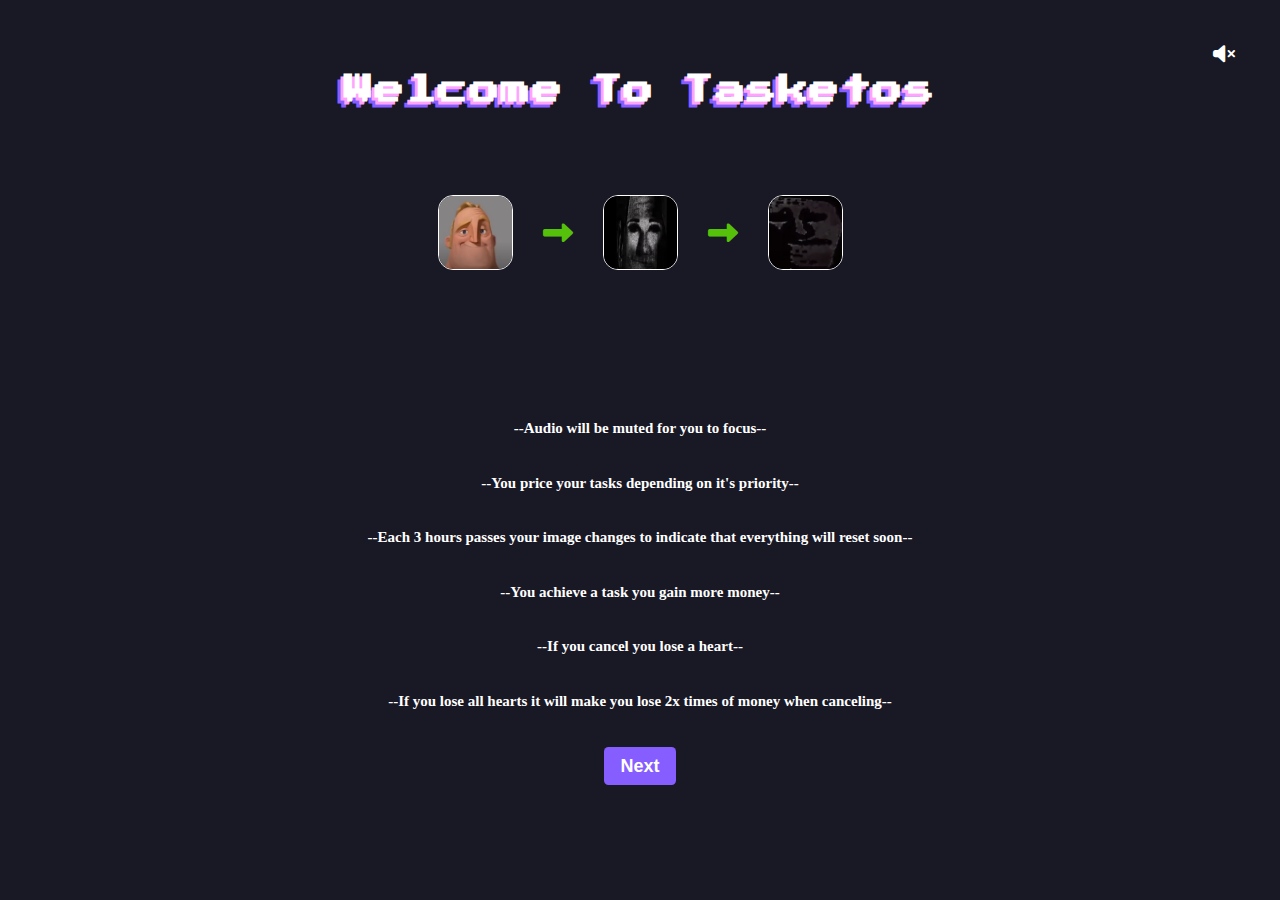
==== login.html @ a5130e88 "initial" ====
<!DOCTYPE html>
<html lang="en">
<head>
    <meta charset="UTF-8">
    <meta name="viewport" content="width=device-width, initial-scale=1.0">
    <title>Tasketos</title>
    <link rel="stylesheet" href="style.css">
    <link rel="stylesheet" href="login.css">
    <link rel="preconnect" href="https://fonts.googleapis.com">
<link rel="preconnect" href="https://fonts.gstatic.com" crossorigin>
<link href="https://fonts.googleapis.com/css2?family=Press+Start+2P&display=swap" rel="stylesheet">
<link rel="stylesheet" href="https://cdnjs.cloudflare.com/ajax/libs/font-awesome/6.4.2/css/all.min.css">
</head>
<body>
    <nav class="nav-el">
        <div class="wrapper">
            <h3 class="logo"><a href="index.html">Tasketos</a></h3>
            <div class="user">
                <img class="user-img" src="imgs/ZZ.jpg" alt="">
                <h6 class="username">Anonymous</h6>
                <div class="level">--Noob--</div>
            </div>
        </div>
    </nav>

    <div class="trip">
        <i id="audio" class="fa-solid fa-volume-xmark" style="position: absolute; color: white; font-size: 1.3rem; right: 3rem; top: 3rem; cursor: pointer;"></i>
        <div class="h4-wrapper"><h4 class="trip-logo"><a href="#">Welcome To Tasketos</a></div></h4>
        <div class="img-box">
            <img src="imgs/inc1.JPG" alt="">
            <i class="fa-solid fa-right-long"></i>
            <img src="imgs/inc5.JPG" alt="">
            <i class="fa-solid fa-right-long"></i>
            <img src="imgs/inc8.JPG" alt="">    
        </div>
        <div class="notes">--Audio will be muted for you to focus--</div>
        <div class="notes">--You price your tasks depending on it's priority--</div>
        <div class="notes">--Each 3 hours passes your image changes to indicate that everything will reset soon--</div>
        <div class="notes">--You achieve a task you gain more money--</div>
        <div class="notes">--If you cancel you lose a heart--</div>
        <div class="notes">--If you lose all hearts it will make you lose 2x times of money when canceling--</div>
        
        <button class="next">Next</button>
    </div>

    <section class="login-sec">
        <form class="wrapper">

        <h5 class="name-label">Type your name</h5>
        <input class="inp-name" type="text">
        <button>Click</button>

        </form>
    </section>
    
    <script src="login.js"></script>
</body>
</html>
---- style.css ----
*{
    box-sizing: border-box;
    padding: 0;
    margin: 0;
}
/*font-family: 'Press Start 2P', cursive;*/

.wrapper{
    width: 85vw;
    margin: 0 7.5vw;
}

body{
    padding-top: 6.5rem;
    height: 100vh;
    user-select: none;
    overflow: hidden;
}

a{
    text-decoration: none;
    color: white;
    cursor: pointer;
    
    }

    button{
        cursor: pointer;
    }

    h1{
        font-size:3.5rem ; 
    }

    h2{
        font-size:3rem ; 
    }

    h3{
        font-size:2.5rem ; 
    }

    h4{
        font-size:2rem ; 
    }

    h5{
        font-size:1.5rem ; 
    }

    h6{
        font-size:1rem ; 
    }

    

    :root{
        --dark:#191825;
        --main:#865DFF;
        --sec:#E384FF;
        --light:#FFA3FD;
        --gem:#55c10a;
        --red:rgb(208, 31, 0);
    }

    .logo{
        letter-spacing: 0.1rem;
        position: relative;
    }

    .logo::before{
        content: "Tasketos";
        position: absolute;
        color: var(--light);
        left: -0.2rem;
        bottom: -0.2rem;
        z-index: -1;
    }

    .logo::after{
        content: "Tasketos";
        position: absolute;
        color: var(--main);
        left: -0.4rem;
        bottom: -0.4rem;
        z-index: -2;
    }


    .nav-el{
        font-family: 'Press Start 2P', cursive;
        position: fixed;
        top: 0;
        width: 100%;
        height: 6.5rem;
        display: flex;
        align-items: center;
        justify-content: center;
        background-color: var(--dark);
        color: white;
        z-index: 10;
    }

    .nav-el .wrapper{
        display: flex;
        align-items: center;
        justify-content: space-between;
    }

    .user {
        display: flex;
        align-items: center;
        justify-content: center;
        gap: 1.3rem;
    }

    .username{
        font-size: 1rem;
        cursor: pointer;
    }

    .user .user-img{
        width: 2.5rem;
        height: 2.5rem;
        object-fit: cover;
        border-radius: 0.3rem;
        -webkit-border-radius: 0.3rem;
        -moz-border-radius: 0.3rem;
        -ms-border-radius: 0.3rem;
        -o-border-radius: 0.3rem;
}

.level {
    font-size: 0.8rem;
}
/******************preloader*******************************/

.preloader{
    font-family: 'Press Start 2P', cursive;
    width: 100%;
    height: 100%;
    background-color: var(--dark);
    position: absolute;
    left: 0;
    top: 0;
    z-index: 100;
    display: flex;
    justify-content: center;
    align-items: center;
    flex-direction: column;
    gap: 2rem;
    color: white;
    transition: 0.6s ease;
    -webkit-transition: 0.6s ease;
    -moz-transition: 0.6s ease;
    -ms-transition: 0.6s ease;
    -o-transition: 0.6s ease;
}

.loading{
    
    width: 20rem;
    height: 1rem;
    position: relative;
    overflow: hidden;
}

.loading-bar{
    position: absolute;
    width: 100%;
    height: 100%;
    left: 0;
    top: 0;
    background-color: white;
    background: repeating-linear-gradient(to right, var(--dark), var(--dark) 10px, #fff 10px, #fff 20px);
    -o-background: repeating-linear-gradient(to right, var(--dark), var(--dark) 10px, #fff 10px, #fff 20px);
    
}

.motivate{
    color: var(--sec);
    font-size: 0.8rem;
}

@keyframes preload {
    0% {
        width: 0;
      }
      10% {
        width: 20%;
      }
      20% {
        width: 20%;
      }

      30% {
        width: 20%;
      }
      40% {
        width: 50%;
      }
      50% {
        width: 50%;
      }
      60% {
        width: 50%;
      }

      70% {
        width: 70%;
      }

      80% {
        width: 70%;
      }

      90% {
        width: 70%;
      }

      
      100% {
        width: 100%;
      }
}

/********************main*********************************/

.main{
    background-color: var(--main);
    width: 100%;
    height: 100%;
    display: flex;
    align-items: center;
    justify-content: center;
    position: relative;
}

.bg-text,.bg-left,.bg-right{
    position: absolute;
}

.bg-left,.bg-left::after,.bg-right,.bg-right::after{
    z-index: 2;
}

.bg-left{
    left: 0;
    top: 50%;
    transform: translateY(-50%);
    -webkit-transform: translateY(-50%);
    -moz-transform: translateY(-50%);
    -ms-transform: translateY(-50%);
    -o-transform: translateY(-50%);
    width: 15rem;
    height: 8rem;
    background-color: var(--gem);
    box-shadow: inset 0 -1rem 2rem #153300ca ,inset 0 0.2rem 1rem #153300ca , 0 1rem 2rem #00000091 ;
}
.bg-left::after{
    content: "";
    position: absolute;
    border-radius: 0.3rem;
    left: 95%;
    top: 50%;
    transform: translateY(-50%);
    -webkit-transform: translateY(-50%);
    -moz-transform: translateY(-50%);
    -ms-transform: translateY(-50%);
    -o-transform: translateY(-50%);
    width: 4rem;
    height: 10rem;
    background-color: var(--gem);
    box-shadow: inset 0 -0.3rem 1rem #153300ca ,inset 0 0.3rem 1rem #153300ca;
    -webkit-border-radius: 0.3rem;
    -moz-border-radius: 0.3rem;
    -ms-border-radius: 0.3rem;
    -o-border-radius: 0.3rem;
}

.bg-right{
    right: 0;
    top: 50%;
    transform: translateY(-50%);
    -webkit-transform: translateY(-50%);
    -moz-transform: translateY(-50%);
    -ms-transform: translateY(-50%);
    -o-transform: translateY(-50%);
    width: 15rem;
    height: 8rem;
    background-color: var(--gem);
    box-shadow: inset 0 -1rem 2rem #153300ca ,inset 0 0.2rem 1rem #153300ca , 0 1rem 2rem #00000091 ;
}
.bg-right::after{
    content: "";
    position: absolute;
    border-radius: 0.3rem;
    right: 95%;
    top: 50%;
    transform: translateY(-50%);
    -webkit-transform: translateY(-50%);
    -moz-transform: translateY(-50%);
    -ms-transform: translateY(-50%);
    -o-transform: translateY(-50%);
    width: 4rem;
    height: 10rem;
    background-color: var(--gem);
    box-shadow: inset 0 -0.3rem 1rem #153300ca ,inset 0 0.3rem 1rem #153300ca;
    -webkit-border-radius: 0.3rem;
    -moz-border-radius: 0.3rem;
    -ms-border-radius: 0.3rem;
    -o-border-radius: 0.3rem;
}


.bg-text{
    color: var(--gem);
    font-family: 'Press Start 2P', cursive;
    top: 50%;
    transform: translateY(-50%);
    -webkit-transform: translateY(-50%);
    -moz-transform: translateY(-50%);
    -ms-transform: translateY(-50%);
    -o-transform: translateY(-50%);
    animation:bg-txt 2s 1s linear infinite ;
    -webkit-animation:bg-txt 4s 1s linear infinite alternate ;
    z-index: 1;
}

.bg-text::before{
    content: "Tasketos";
    color: #153300;
    font-family: 'Press Start 2P', cursive;
    position: absolute;
    left: -0.2rem;
    bottom: -0.2rem;
    z-index: -1;
}

@keyframes bg-txt {
    0%{
        left: 0;
    }

    100%{
        left: 100%;
    }
}

.main .wrapper{
    display: flex;
    align-items: center;
    justify-content: center;
    position: relative;
}

.main .notification{
    opacity: 0;
    padding: 0 1rem;
    pointer-events: none;
    transition: 0.4s ease;
    position: absolute;
    width: 40rem;
    height: 40rem;
    z-index: 9;
    background-color: white;
    border-radius: 2rem;
    -webkit-border-radius: 2rem;
    -moz-border-radius: 2rem;
    -ms-border-radius: 2rem;
    -o-border-radius: 2rem;
    box-shadow:1rem 1rem 50rem rgba(0, 0, 0, 0.5) , -1rem -1rem 50rem rgba(0, 0, 0, 0.5) ;
    display: flex;
    flex-direction: column;
    align-items: center;
    justify-content: center;
    gap: 3rem;
    -webkit-transition: 0.4s ease;
    -moz-transition: 0.4s ease;
    -ms-transition: 0.4s ease;
    -o-transition: 0.4s ease;
}

.main .notification h3{
    font-family: 'Press Start 2P', cursive;
    line-height: -3rem;
    word-spacing: -0.3rem;
 }

 .main .notification h3 span{
    font-size: 1.2rem;
 }

 .main .notification  h4{
    font-family: 'Press Start 2P', cursive;
    font-size: 0.7rem;
    
 }


.main .notification i{
   font-size: 10rem;
}

#done{
    color: var(--gem);
}

#cancel{
    color: var(--red);
}


#ok-btn{
    background-color: var(--main);
    border-radius: 0.4rem;
    -webkit-border-radius: 0.4rem;
    -moz-border-radius: 0.4rem;
    -ms-border-radius: 0.4rem;
    -o-border-radius: 0.4rem;
    padding: 1rem 2rem;
    border: 1px solid transparent;
    color: white;
    font-weight: bold;
    font-size: 1.1rem;
    transition: 0.6s ease ;
    -webkit-transition: 0.6s ease ;
    -moz-transition: 0.6s ease ;
    -ms-transition: 0.6s ease ;
    -o-transition: 0.6s ease ;
    box-shadow: 5px 5px 12px rgba(0, 0, 0, 0.3) ,  -5px 5px 12px rgba(0, 0, 0, 0.3);
}

#ok-btn:hover{
    background-color: var(--sec);
    
}


.main  .task-box{
    padding: 1rem 2rem;
    width: 52rem;
    height: 42rem;
    background-color: white;
    border-radius: 2rem;
    -webkit-border-radius: 2rem;
    -moz-border-radius: 2rem;
    -ms-border-radius: 2rem;
    -o-border-radius: 2rem;
    border: 2px solid var(--dark);
    box-shadow: 1rem 1rem 2rem #1918259e , -1rem 0rem 2rem #1918259e;
    overflow-y:auto ;
    z-index: 3;
}

.add-task-box{
    width: 100%;
    display: flex;
    justify-content: center;
    align-items: center;
    
    padding: 1rem 0rem;
    height: 3rem;
}

.add-task-box .task-input , .add-task-box .task-price{
    flex: 2;
    outline: none;
    padding: 0.5rem;
    margin: 0 0.5rem;
    border-radius: 0.5rem;
    -webkit-border-radius: 0.5rem;
    -moz-border-radius: 0.5rem;
    -ms-border-radius: 0.5rem;
    -o-border-radius: 0.5rem;
}

.add-task-box input:focus{
    border: 2px solid var(--gem);
}


.add-task-box .add-btn{
    font-family: sans-serif;
    flex: 1;
    padding: 0.3rem 0;
    border-radius: 0.5rem;
    -webkit-border-radius: 0.5rem;
    -moz-border-radius: 0.5rem;
    -ms-border-radius: 0.5rem;
    -o-border-radius: 0.5rem;
    background-color: white;
    color: black;
    font-weight: bolder;
    font-size: 1.2rem;
    transition: 0.6s ease;
    -webkit-transition: 0.6s ease;
    -moz-transition: 0.6s ease;
    -ms-transition: 0.6s ease;
    -o-transition: 0.6s ease;
}

.add-task-box .add-btn:hover{
    background-color: var(--gem);

}

.add-task-box .add-btn > i{
    transition: 0.6s ease;
    -webkit-transition: 0.6s ease;
    -moz-transition: 0.6s ease;
    -ms-transition: 0.6s ease;
    -o-transition: 0.6s ease;
}


.add-task-box .add-btn:hover > i{
    transform: rotate(180deg);
    -webkit-transform: rotate(180deg);
    -moz-transform: rotate(180deg);
    -ms-transform: rotate(180deg);
    -o-transform: rotate(180deg);
}

.tasks-info{
    display: flex;
    gap: 4rem;
    justify-content: center;
    align-items: center;
    margin-top: 1rem;
    padding: 0 1rem;
}

.num-of-tasks{
    font-size: 1.2rem;
    font-weight: bold;
    flex: 2;
}



.num-of-chances{
    font-weight: bold;
    font-size: 1.3rem;
    flex: 2;
   
}

#lives-span i{
    margin-left: 0.5rem;
}


.num-of-chances  i{
    font-weight: bold;
    font-size: 1rem;
    
}




.heart{
    color: var(--red);
}

.tasks-info .money{
    position: relative;
    color: #2e6e00;
    font-weight: bold;
    font-size: 1.2rem;
    flex: 1;
}





.tasks-info .money::before{
    content: "";
    width: 2rem;
    height: 0.6rem;
    position: absolute;
    background-color: rgb(255, 0, 0);
    transform: rotate(-45deg);
    -webkit-transform: rotate(-45deg);
    -moz-transform: rotate(-45deg);
    -ms-transform: rotate(-45deg);
    -o-transform: rotate(-45deg);
    opacity: 0;
    box-shadow: 1px 1px 6px rgba(248, 248, 248, 0.537) , -1px -1px 6px rgba(248, 248, 248, 0.537);
}

.tasks-info .money:hover:before{
    content: "";
    width: 2rem;
    height: 0.6rem;
    position: absolute;
    background-color: rgba(248, 248, 248, 0.537);
    transform: rotate(-45deg);
    -webkit-transform: rotate(-45deg);
    -moz-transform: rotate(-45deg);
    -ms-transform: rotate(-45deg);
    -o-transform: rotate(-45deg);
   
}

@keyframes glass {
   
}
.tasks-info .gem{
    background-color: #153300;
    color: var(--gem);
    font-size: 1.3rem;
    padding: 0.5rem;
    border-radius: 50%;
    -webkit-border-radius: 50%;
    -moz-border-radius: 50%;
    -ms-border-radius: 50%;
    -o-border-radius: 50%;
    transition: 0.4s ease;
    -webkit-transition: 0.4s ease;
    -moz-transition: 0.4s ease;
    -ms-transition: 0.4s ease;
    -o-transition: 0.4s ease;
    
    
}



.tasks-info .gem:hover{
    box-shadow: 0.2rem 0.2rem 1rem rgba(0, 35, 15, 0.525),-0.2rem 0rem 1rem rgba(0, 35, 15, 0.525);
    color: #6aff00;
}


.task-box .tasks{
    display: flex;
    flex-direction: column;
    gap: 2rem;
    justify-content: center;
    margin-top: 2rem;
    
    
}

.task-box .tasks .task{
    display: flex;
    align-items: center;
    justify-content: space-between;
    border-bottom: 1px solid rgba(0, 0, 0, 0.279);
    padding: 1rem 0;

}

.task .remove-task,.task-achieved{
    font-family: sans-serif;
    font-weight: bold;
    border: 1px solid transparent;
    border-radius: 0.6rem;
    -webkit-border-radius: 0.6rem;
    -moz-border-radius: 0.6rem;
    -ms-border-radius: 0.6rem;
    -o-border-radius: 0.6rem;
    padding: 0.6rem;
    font-size: 1rem;
    margin-left: 1rem;
    transition: 0.6s ease ;
    -webkit-transition: 0.6s ease ;
    -moz-transition: 0.6s ease ;
    -ms-transition: 0.6s ease ;
    -o-transition: 0.6s ease ;
}

.task .remove-task:hover,.task-achieved:hover{
    box-shadow: 0.5rem 0.5rem 1rem #19182543, -0.5rem 0rem 1rem #19182543;
}

.tasks .task .remove-task{
    background-color: var(--red);
    color: white;
    
}

.tasks .task .task-achieved{
    background-color: var(--gem);
    color: white;
}

.price{
    color: var(--red);
    font-weight: 600;
    font-size: 1rem;
    margin-left: 1rem;
}

.task-name{
    font-weight: 700;
    font-size: 1.6rem;
    margin-right: 1rem;
}


/*********************Responsive*************************/


@media (max-width:640px) {
    html{
        font-size: 10px;
    }

    .tasks-info{
        gap: 0rem;
    }

    .bg-left{
        left: 50%;
        top: -8rem;
        transform: translate(-50%,0) rotateZ(90deg);
        -webkit-transform: translate(-50%,0) rotateZ(90deg);
        -moz-transform: translate(-50%,0) rotateZ(90deg);
        -ms-transform: translate(-50%,0) rotateZ(90deg);
        -o-transform: translate(-50%,0) rotateZ(90deg);
        width: 15rem;
        height: 8rem;
        box-shadow:inset 0 -1rem 2rem #153300ca ,inset 0 1rem 2rem #153300ca , 0 1rem 2rem #00000060 , 0 -1rem 2rem #00000060 ;
}
    .bg-left::after{
       box-shadow: inset 0 -0.5rem 1.2rem #153300ca ,inset 0 0.5rem 1.2rem #153300ca ;
    }

    .bg-right{
        left: 50%;
        top: 100%;
        transform: translate(-50%,0) rotateZ(90deg);
        -webkit-transform: translate(-50%,0) rotateZ(90deg);
        -moz-transform: translate(-50%,0) rotateZ(90deg);
        -ms-transform: translate(-50%,0) rotateZ(90deg);
        -o-transform: translate(-50%,0) rotateZ(90deg);
        width: 15rem;
        height: 8rem;
        background-color: var(--gem);
        box-shadow:inset 0 -1rem 2rem #153300ca ,inset 0 1rem 2rem #153300ca , 0 1rem 2rem #00000060 , 0 -1rem 2rem #00000060  ;
}
    .bg-right::after{
        
        right: 95%;
        top: 50%;
        transform: translateY(-50%);
        -webkit-transform: translateY(-50%);
        -moz-transform: translateY(-50%);
        -ms-transform: translateY(-50%);
        -o-transform: translateY(-50%);
        width: 4rem;
        height: 10rem;
        background-color: var(--gem);
        box-shadow: inset 0 -0.5rem 1.2rem #153300ca ,inset 0 0.5rem 1.2rem #153300ca ;

    }

    .bg-text{
        color: var(--gem);
        font-family: 'Press Start 2P', cursive;
        left: 50%;
        transform: translate(-50%,0) rotateZ(90deg);
        -webkit-transform: translate(-50%,0) rotateZ(90deg);
        -moz-transform: translate(-50%,0) rotateZ(90deg);
        -ms-transform: translate(-50%,0) rotateZ(90deg);
        -o-transform: translate(-50%,0) rotateZ(90deg);
        animation:bg-txt 2s 1s linear infinite ;
        -webkit-animation:bg-txt 4s 1s linear infinite alternate ;
        z-index: 1;
    }
    
    
    
    @keyframes bg-txt {
        0%{
            top: -10%;
        }
    
        100%{
            top: 110%;
        }
    }
}

@media (min-width:640px) {
    @media (max-width:900px) {
        html{
            font-size: 11px;
        }

        .tasks-info{
            gap: 2rem;
        }

        .bg-left{
            left: 50%;
            top: -8rem;
            transform: translate(-50%,0) rotateZ(90deg);
            -webkit-transform: translate(-50%,0) rotateZ(90deg);
            -moz-transform: translate(-50%,0) rotateZ(90deg);
            -ms-transform: translate(-50%,0) rotateZ(90deg);
            -o-transform: translate(-50%,0) rotateZ(90deg);
            width: 15rem;
            height: 8rem;
            box-shadow:inset 0 -1rem 2rem #153300ca ,inset 0 1rem 2rem #153300ca , 0 1rem 2rem #00000060 , 0 -1rem 2rem #00000060 ;
    }
        .bg-left::after{
           box-shadow: inset 0 -0.5rem 1.2rem #153300ca ,inset 0 0.5rem 1.2rem #153300ca ;
        }
    
        .bg-right{
            left: 50%;
            top: 100%;
            transform: translate(-50%,0) rotateZ(90deg);
            -webkit-transform: translate(-50%,0) rotateZ(90deg);
            -moz-transform: translate(-50%,0) rotateZ(90deg);
            -ms-transform: translate(-50%,0) rotateZ(90deg);
            -o-transform: translate(-50%,0) rotateZ(90deg);
            width: 15rem;
            height: 8rem;
            background-color: var(--gem);
            box-shadow:inset 0 -1rem 2rem #153300ca ,inset 0 1rem 2rem #153300ca , 0 1rem 2rem #00000060 , 0 -1rem 2rem #00000060  ;
    }
        .bg-right::after{
            
            right: 95%;
            top: 50%;
            transform: translateY(-50%);
            -webkit-transform: translateY(-50%);
            -moz-transform: translateY(-50%);
            -ms-transform: translateY(-50%);
            -o-transform: translateY(-50%);
            width: 4rem;
            height: 10rem;
            background-color: var(--gem);
            box-shadow: inset 0 -0.5rem 1.2rem #153300ca ,inset 0 0.5rem 1.2rem #153300ca ;
    
        }
    
        .bg-text{
            color: var(--gem);
            font-family: 'Press Start 2P', cursive;
            left: 50%;
            transform: translate(-50%,0) rotateZ(90deg);
            -webkit-transform: translate(-50%,0) rotateZ(90deg);
            -moz-transform: translate(-50%,0) rotateZ(90deg);
            -ms-transform: translate(-50%,0) rotateZ(90deg);
            -o-transform: translate(-50%,0) rotateZ(90deg);
            animation:bg-txt 2s 1s linear infinite ;
            -webkit-animation:bg-txt 4s 1s linear infinite alternate ;
            z-index: 1;
        }
        
        
        
        @keyframes bg-txt {
            0%{
                top: -10%;
            }
        
            100%{
                top: 110%;
            }
        }
    }
}


@media (min-width:900px) {
    @media (max-width:1200px) {
        html{
            font-size: 14px;
        }

        .bg-left{
            left: -13rem;
            top: 50%;
            transform: translateY(-50%);
            -webkit-transform: translateY(-50%);
            -moz-transform: translateY(-50%);
            -ms-transform: translateY(-50%);
            -o-transform: translateY(-50%);
            width: 15rem;
            height: 8rem;
            background-color: var(--gem);
            box-shadow: inset 0 -1rem 2rem #153300ca ,inset 0 0.2rem 1rem #153300ca , 0 1rem 2rem #00000091 ;
        }


        .bg-right{
            right: -13rem;
            top: 50%;
            transform: translateY(-50%);
            -webkit-transform: translateY(-50%);
            -moz-transform: translateY(-50%);
            -ms-transform: translateY(-50%);
            -o-transform: translateY(-50%);
            width: 15rem;
            height: 8rem;
            background-color: var(--gem);
            box-shadow: inset 0 -1rem 2rem #153300ca ,inset 0 0.2rem 1rem #153300ca , 0 1rem 2rem #00000091 ;
        }
    }
}

@media (min-width:1200px) {
    @media (max-width:1500px) {
        html{
            font-size: 15px;
        }

        .bg-left{
            left: -11rem;
            top: 50%;
            transform: translateY(-50%);
            -webkit-transform: translateY(-50%);
            -moz-transform: translateY(-50%);
            -ms-transform: translateY(-50%);
            -o-transform: translateY(-50%);
            width: 15rem;
            height: 8rem;
            background-color: var(--gem);
            box-shadow: inset 0 -1rem 2rem #153300ca ,inset 0 0.2rem 1rem #153300ca , 0 1rem 2rem #00000091 ;
        }


        .bg-right{
            right: -11rem;
            top: 50%;
            transform: translateY(-50%);
            -webkit-transform: translateY(-50%);
            -moz-transform: translateY(-50%);
            -ms-transform: translateY(-50%);
            -o-transform: translateY(-50%);
            width: 15rem;
            height: 8rem;
            background-color: var(--gem);
            box-shadow: inset 0 -1rem 2rem #153300ca ,inset 0 0.2rem 1rem #153300ca , 0 1rem 2rem #00000091 ;
        }

    }
}
---- login.css ----
.trip{
    position: absolute;
    left: 0;
    top: 0;
    width: 100%;
    height: 100%;
    z-index: 1000;
    background-color: var(--dark);
    display: flex;
    flex-direction: column;
    align-items: center;
    padding: 5rem 7.5vw;
    gap: 2rem;
    transition: 0.6s ease;
    -webkit-transition: 0.6s ease;
    -moz-transition: 0.6s ease;
    -ms-transition: 0.6s ease;
    -o-transition: 0.6s ease;
}

.img-box{
    display: flex;
    gap: 2rem;
    margin: 8rem 0;
    align-items: center;
    color: var(--gem);
    font-size: 2rem;
}

.notes{
    color: white;
    font-weight: bold;
    padding: 0 0 0.5rem 0;
    
}

.img-box  img{
    width: 5rem;
    height: 5rem;
    object-fit: cover;
    border: 1px solid white;
    border-radius: 1rem;
    -webkit-border-radius: 1rem;
    -moz-border-radius: 1rem;
    -ms-border-radius: 1rem;
    -o-border-radius: 1rem;
}


.trip .h4-wrapper{
    left: 50%;
    transform: translateX(-50%);
    position: absolute;
    -webkit-transform: translateX(-50%);
    -moz-transform: translateX(-50%);
    -ms-transform: translateX(-50%);
    -o-transform: translateX(-50%);
    animation: welcome 4s linear infinite;
    -webkit-animation: welcome 4s linear infinite;
}


.trip-logo,.trip-logo::before,.trip-logo::after{
    font-family: 'Press Start 2P', cursive;
    word-spacing: -0.2rem;
    
}

@keyframes welcome {
    0%{
        left: 40%;
    }

    50%{
        left: 60%;
    }

    100%{
        left: 40%;
    }
}



.trip-logo{
    letter-spacing: 0.1rem;
    position: relative;
}

.trip-logo::before{
    content: "Welcome To Tasketos";
    position: absolute;
    color: var(--light);
    left: -0.2rem;
    bottom: -0.2rem;
    z-index: -1;
}

.trip-logo::after{
    content: "Welcome To Tasketos";
    position: absolute;
    color: var(--main);
    left: -0.4rem;
    bottom: -0.4rem;
    z-index: -2;
}



.login-sec {
    height: 100%;
    width: 100%;
    display: flex;
    justify-content: center;
    align-items: center;
    background-color: var(--main);
    box-shadow: inset 1rem 1rem 6rem rgba(0, 0, 0, 0.337) ,inset -1rem -1rem 6rem rgba(0, 0, 0, 0.337);
}

.login-sec .wrapper{
    height: 20rem;
    width: 40rem;
    border-radius: 1rem;
    background-color: var(--dark);
    -webkit-border-radius: 1rem;
    -moz-border-radius: 1rem;
    -ms-border-radius: 1rem;
    -o-border-radius: 1rem;
    padding: 2rem;
    display: flex;
    flex-direction: column;
    align-items: center;
    gap: 3rem;
    font-family: 'Press Start 2P', cursive;

}

.login-sec .wrapper .name-label{
    animation:color 4s ease infinite ;
    -webkit-animation:color 4s ease infinite ;
}

@keyframes color {
    0%{
        color: white;
    }
    25%{
        color: var(--main);
    }

    50%{
        color: var(--sec);
    }

    75%{
        color: var(--main);
    }

    100%{
        color: white;
    }

}

.login-sec .wrapper .inp-name{
    width: 100%;
    outline: none;
    padding: 0.5rem;
    border-radius: 0.5rem;
    -webkit-border-radius: 0.5rem;
    -moz-border-radius: 0.5rem;
    -ms-border-radius: 0.5rem;
    -o-border-radius: 0.5rem;
}

.login-sec .wrapper .inp-name:focus{
    border: 2px solid var(--gem);
}



.login-sec .wrapper button , .trip button{
    font-weight: bold;
    font-size: 1.2rem;
    background-color: var(--main);
    color: white;
    padding: 0.5rem 1rem;
    border-radius: 0.3rem;
    -webkit-border-radius: 0.3rem;
    -moz-border-radius: 0.3rem;
    -ms-border-radius: 0.3rem;
    border: 1px solid transparent;
    -o-border-radius: 0.3rem;
    transition: 0.6s ease;
    -webkit-transition: 0.6s ease;
    -moz-transition: 0.6s ease;
    -ms-transition: 0.6s ease;
    -o-transition: 0.6s ease;
}


.login-sec .wrapper button:hover , .trip button:hover{
    
    background-color: var(--sec);
    color: white;
    
}
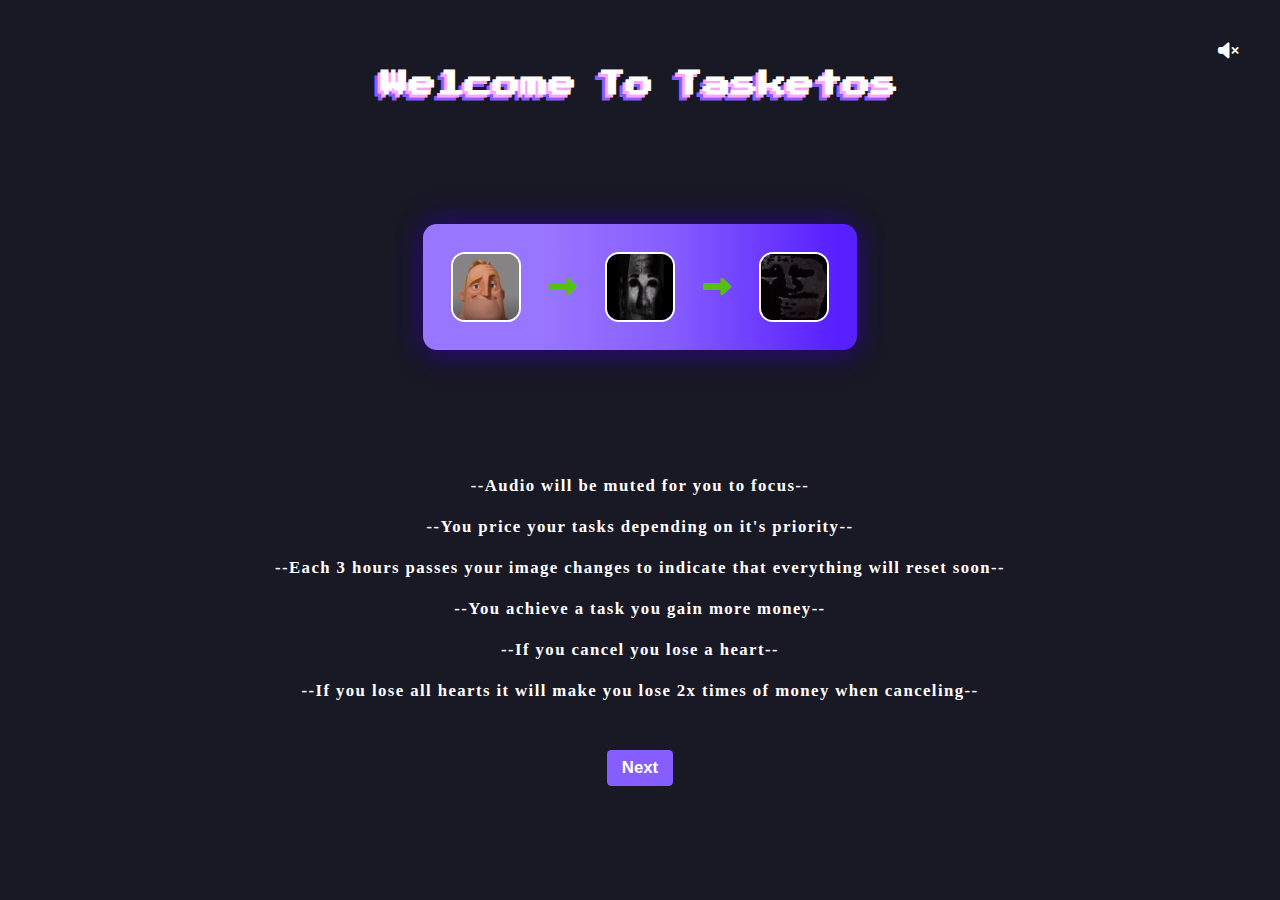
==== commit 315aa0d0: "last" ====
--- a/login.html
+++ b/login.html
@@ -18,7 +18,7 @@
             <div class="user">
                 <img class="user-img" src="imgs/ZZ.jpg" alt="">
                 <h6 class="username">Anonymous</h6>
-                <div class="level">--Noob--</div>
+                
             </div>
         </div>
     </nav>
@@ -33,13 +33,14 @@
             <i class="fa-solid fa-right-long"></i>
             <img src="imgs/inc8.JPG" alt="">    
         </div>
+        <div class="notes-box">
         <div class="notes">--Audio will be muted for you to focus--</div>
         <div class="notes">--You price your tasks depending on it's priority--</div>
         <div class="notes">--Each 3 hours passes your image changes to indicate that everything will reset soon--</div>
         <div class="notes">--You achieve a task you gain more money--</div>
         <div class="notes">--If you cancel you lose a heart--</div>
         <div class="notes">--If you lose all hearts it will make you lose 2x times of money when canceling--</div>
-        
+    </div>
         <button class="next">Next</button>
     </div>
 
--- a/login.css
+++ b/login.css
@@ -9,8 +9,8 @@
     display: flex;
     flex-direction: column;
     align-items: center;
-    padding: 5rem 7.5vw;
-    gap: 2rem;
+    padding: 5rem 0;
+    gap: 1rem;
     transition: 0.6s ease;
     -webkit-transition: 0.6s ease;
     -moz-transition: 0.6s ease;
@@ -25,67 +25,84 @@
     align-items: center;
     color: var(--gem);
     font-size: 2rem;
-}
-
-.notes{
-    color: white;
-    font-weight: bold;
-    padding: 0 0 0.5rem 0;
-    
-}
-
-.img-box  img{
-    width: 5rem;
-    height: 5rem;
-    object-fit: cover;
-    border: 1px solid white;
+    background: rgb(153,118,255);
+background: linear-gradient(90deg, rgba(153,118,255,1) 27%, rgba(134,93,255,1) 57%, rgba(88,32,255,1) 95%);
+    padding: 2rem;
     border-radius: 1rem;
     -webkit-border-radius: 1rem;
     -moz-border-radius: 1rem;
     -ms-border-radius: 1rem;
     -o-border-radius: 1rem;
+    box-shadow: 0rem 0.5rem 2rem #2f00ba74,0rem -0.5rem 2rem #2e00ba54;
+}
+
+.notes-box{
+    display: flex;
+    flex-direction: column;
+    gap: 1rem;
+    margin-bottom: 2rem;
+    align-items: center;
+    
+}
+
+.notes{
+    color: white;
+    font-weight: bold;
+    padding: 0 0 0.5rem 0;
+    font-size: 1.2rem;
+    letter-spacing: 0.1rem;
+    
+}
+
+.img-box  img{
+    width: 5rem;
+    height: 5rem;
+    object-fit: cover;
+    border: 2px solid white;
+    border-radius: 1rem;
+    -webkit-border-radius: 1rem;
+    -moz-border-radius: 1rem;
+    -ms-border-radius: 1rem;
+    -o-border-radius: 1rem;
 }
 
 
 .trip .h4-wrapper{
-    left: 50%;
-    transform: translateX(-50%);
-    position: absolute;
-    -webkit-transform: translateX(-50%);
-    -moz-transform: translateX(-50%);
-    -ms-transform: translateX(-50%);
-    -o-transform: translateX(-50%);
-    animation: welcome 4s linear infinite;
-    -webkit-animation: welcome 4s linear infinite;
-}
-
-
+    width: 100%;
+    height: fit-content;
+    display: flex;
+    justify-content: center;
+}
+
+.trip-logo{
+    letter-spacing: 0rem;
+    position: relative;
+    animation: welcome 2s linear infinite;
+    -webkit-animation: welcome 2s linear infinite;
+}
 .trip-logo,.trip-logo::before,.trip-logo::after{
     font-family: 'Press Start 2P', cursive;
-    word-spacing: -0.2rem;
+    word-spacing: -0.5rem;
     
 }
 
 @keyframes welcome {
     0%{
-        left: 40%;
+        margin-left: 5rem;
     }
 
     50%{
-        left: 60%;
+        margin-left: -5rem;
     }
 
     100%{
-        left: 40%;
-    }
-}
-
-
-
-.trip-logo{
-    letter-spacing: 0.1rem;
-    position: relative;
-}
+        margin-left: 5rem;
+    }
+}
+
+
+
+
 
 .trip-logo::before{
     content: "Welcome To Tasketos";
@@ -204,4 +221,54 @@
     background-color: var(--sec);
     color: white;
     
-}+}
+
+
+
+/************************resposive*****************************/
+
+@media (max-width:640px) {
+    html{
+        font-size: 11px;
+    }
+    
+    .notes-box{
+        
+        align-items: flex-start;
+        padding: 0 1rem;
+        
+        
+    }
+    
+    
+}
+
+@media (min-width:640px) {
+    @media (max-width:900px) {
+        html{
+            font-size: 12px;
+        }
+
+        
+        
+    }
+}
+
+
+@media (min-width:900px) {
+    @media (max-width:1200px) {
+        html{
+            font-size: 13px;
+        }
+
+    }
+}
+
+@media (min-width:1200px) {
+    @media (max-width:1500px) {
+        html{
+            font-size: 14px;
+        }
+
+    }
+}
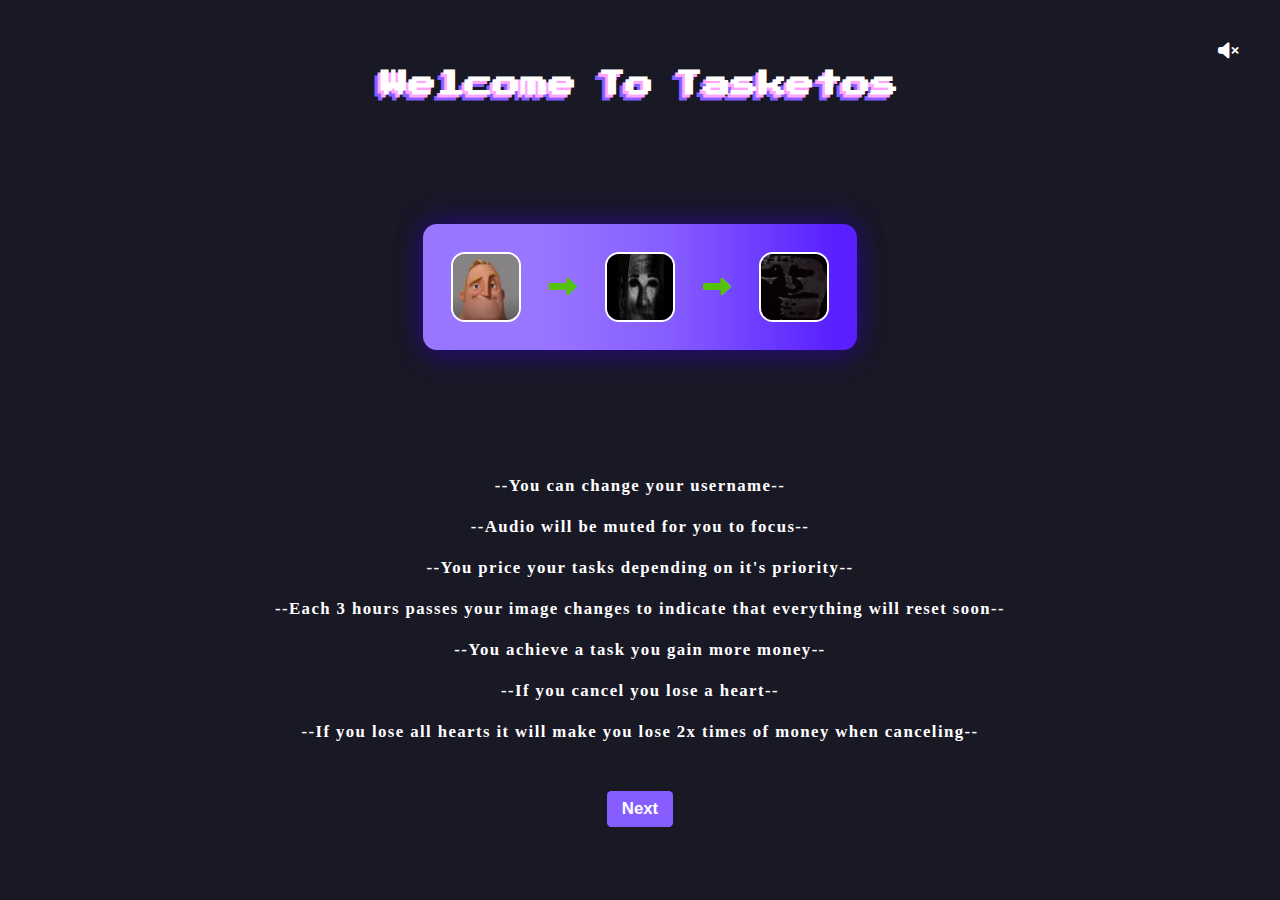
==== commit 6f79158c: "last isa" ====
--- a/login.html
+++ b/login.html
@@ -25,7 +25,7 @@
 
     <div class="trip">
         <i id="audio" class="fa-solid fa-volume-xmark" style="position: absolute; color: white; font-size: 1.3rem; right: 3rem; top: 3rem; cursor: pointer;"></i>
-        <div class="h4-wrapper"><h4 class="trip-logo"><a href="#">Welcome To Tasketos</a></div></h4>
+        <div class="h4-wrapper"><h4 class="trip-logo">Welcome To Tasketos</div></h4>
         <div class="img-box">
             <img src="imgs/inc1.JPG" alt="">
             <i class="fa-solid fa-right-long"></i>
@@ -34,6 +34,7 @@
             <img src="imgs/inc8.JPG" alt="">    
         </div>
         <div class="notes-box">
+        <div class="notes">--You can change your username--</div>
         <div class="notes">--Audio will be muted for you to focus--</div>
         <div class="notes">--You price your tasks depending on it's priority--</div>
         <div class="notes">--Each 3 hours passes your image changes to indicate that everything will reset soon--</div>
--- a/login.css
+++ b/login.css
@@ -4,6 +4,7 @@
     top: 0;
     width: 100%;
     height: 100%;
+    padding: 1rem 0;
     z-index: 1000;
     background-color: var(--dark);
     display: flex;
@@ -16,6 +17,7 @@
     -moz-transition: 0.6s ease;
     -ms-transition: 0.6s ease;
     -o-transition: 0.6s ease;
+    color: white;
 }
 
 .img-box{
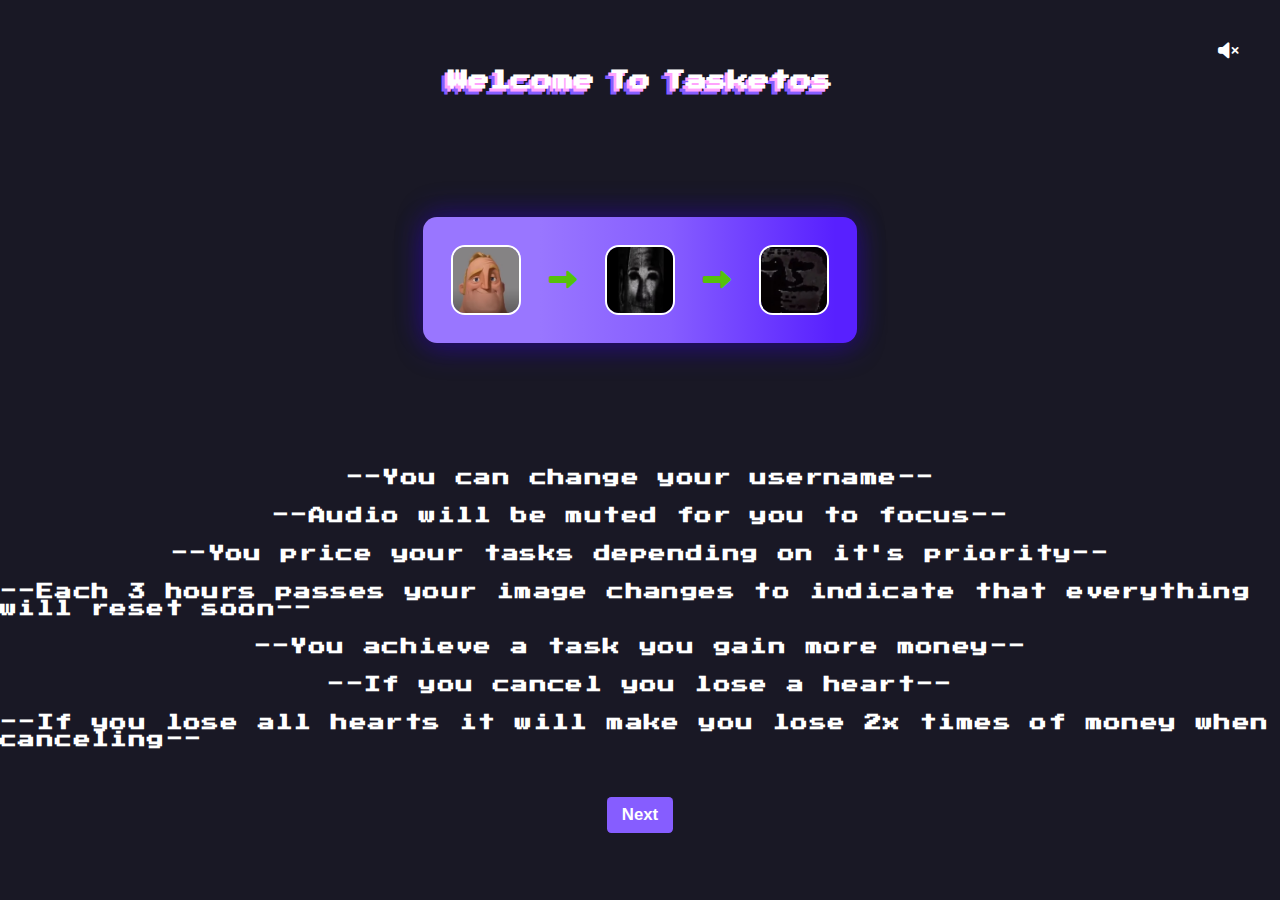
==== commit 3b09bc8f: "Organizing functions and seperate some of them into utils" ====
--- a/login.html
+++ b/login.html
@@ -50,11 +50,11 @@
 
         <h5 class="name-label">Type your name</h5>
         <input class="inp-name" type="text">
-        <button>Click</button>
+        <button class="start">Start</button>
 
         </form>
     </section>
     
-    <script src="login.js"></script>
+    <script type="module" src="login.js"></script>
 </body>
 </html>--- a/style.css
+++ b/style.css
@@ -11,6 +11,7 @@
 }
 
 body{
+    font-family: 'Press Start 2P', cursive;
     padding-top: 6.5rem;
     height: 100vh;
     user-select: none;
@@ -29,27 +30,27 @@
     }
 
     h1{
-        font-size:3.5rem ; 
+        font-size:3rem ; 
     }
 
     h2{
-        font-size:3rem ; 
+        font-size:2.5rem ; 
     }
 
     h3{
-        font-size:2.5rem ; 
+        font-size:2rem ; 
     }
 
     h4{
-        font-size:2rem ; 
+        font-size:1.5rem ; 
     }
 
     h5{
-        font-size:1.5rem ; 
+        font-size:1rem ; 
     }
 
     h6{
-        font-size:1rem ; 
+        font-size:0.5rem ; 
     }
 
     
@@ -88,7 +89,7 @@
 
 
     .nav-el{
-        font-family: 'Press Start 2P', cursive;
+        
         position: fixed;
         top: 0;
         width: 100%;
@@ -131,12 +132,12 @@
 }
 
 .level {
-    font-size: 0.8rem;
+    font-size: 0.6rem;
 }
 /******************preloader*******************************/
 
 .preloader{
-    font-family: 'Press Start 2P', cursive;
+    
     width: 100%;
     height: 100%;
     background-color: var(--dark);
@@ -234,6 +235,7 @@
     align-items: center;
     justify-content: center;
     position: relative;
+    overflow: hidden;
 }
 
 .bg-text,.bg-left,.bg-right{
@@ -315,7 +317,7 @@
 
 .bg-text{
     color: var(--gem);
-    font-family: 'Press Start 2P', cursive;
+    
     top: 50%;
     transform: translateY(-50%);
     -webkit-transform: translateY(-50%);
@@ -330,7 +332,7 @@
 .bg-text::before{
     content: "Tasketos";
     color: #153300;
-    font-family: 'Press Start 2P', cursive;
+    
     position: absolute;
     left: -0.2rem;
     bottom: -0.2rem;
@@ -382,7 +384,7 @@
 }
 
 .main .notification h3{
-    font-family: 'Press Start 2P', cursive;
+    
     line-height: -3rem;
     word-spacing: -0.3rem;
  }
@@ -392,7 +394,7 @@
  }
 
  .main .notification  h4{
-    font-family: 'Press Start 2P', cursive;
+    
     font-size: 0.7rem;
     
  }
@@ -437,42 +439,46 @@
 }
 
 
-.main  .task-box{
-    padding: 1rem 2rem;
-    width: 52rem;
+.main  .main-box{
+    display: grid;
+    grid-template-rows: 1fr 1fr 5fr;
+    padding: 2rem;
+    max-width: 52rem;
+    width: 100%;
     height: 42rem;
     background-color: white;
-    border-radius: 2rem;
-    -webkit-border-radius: 2rem;
-    -moz-border-radius: 2rem;
-    -ms-border-radius: 2rem;
-    -o-border-radius: 2rem;
-    border: 2px solid var(--dark);
+    border-radius: 2.5rem;
+    -webkit-border-radius: 2.5rem;
+    -moz-border-radius: 2.5rem;
+    -ms-border-radius: 2.5rem;
+    -o-border-radius: 2.5rem;
+    border: 3px solid var(--dark);
     box-shadow: 1rem 1rem 2rem #1918259e , -1rem 0rem 2rem #1918259e;
-    overflow-y:auto ;
     z-index: 3;
-}
+    position: relative;
+
+}
+
 
 .add-task-box{
+    display: grid;
+    grid-template-columns: 2fr 2fr 1fr;
+    place-items: center start;
     width: 100%;
-    display: flex;
-    justify-content: center;
-    align-items: center;
-    
-    padding: 1rem 0rem;
     height: 3rem;
+    gap: 2rem;
 }
 
 .add-task-box .task-input , .add-task-box .task-price{
-    flex: 2;
+    width: 100%;
     outline: none;
     padding: 0.5rem;
-    margin: 0 0.5rem;
     border-radius: 0.5rem;
     -webkit-border-radius: 0.5rem;
     -moz-border-radius: 0.5rem;
     -ms-border-radius: 0.5rem;
     -o-border-radius: 0.5rem;
+    font-family: 'Press Start 2P', cursive;
 }
 
 .add-task-box input:focus{
@@ -481,8 +487,8 @@
 
 
 .add-task-box .add-btn{
-    font-family: sans-serif;
-    flex: 1;
+    
+    width: 100%;
     padding: 0.3rem 0;
     border-radius: 0.5rem;
     -webkit-border-radius: 0.5rem;
@@ -523,27 +529,50 @@
 }
 
 .tasks-info{
+    display: grid;
+    grid-template-columns: 2fr 1fr 1fr;
+    place-items: center ;
+    gap: 4rem;
+    margin-top: 1rem;
+    font-size: 0.8rem;
+    font-weight: bold;
+    word-spacing: -0.5rem;
+    position: relative;
+}
+
+.alert {
+    opacity: 0;
+    background-color: white;
+    pointer-events: none;
+    position: absolute;
+    left: 0;
+    top: 0;
+    width: 100%;
+    height: 100%;
+    z-index: 100;
     display: flex;
-    gap: 4rem;
+    align-items: center;
     justify-content: center;
-    align-items: center;
-    margin-top: 1rem;
-    padding: 0 1rem;
-}
-
-.num-of-tasks{
-    font-size: 1.2rem;
-    font-weight: bold;
-    flex: 2;
-}
+    transition: opacity ease-in-out 0.3s;
+    -webkit-transition: opacity ease-in-out 0.3s;
+    -moz-transition: opacity ease-in-out 0.3s;
+    -ms-transition: opacity ease-in-out 0.3s;
+    -o-transition: opacity ease-in-out 0.3s;
+
+}
+
+.show{
+    opacity: 1;
+}
+
+
+
 
 
 
 .num-of-chances{
     font-weight: bold;
-    font-size: 1.3rem;
-    flex: 2;
-   
+    
 }
 
 #lives-span i{
@@ -568,9 +597,19 @@
     position: relative;
     color: #2e6e00;
     font-weight: bold;
-    font-size: 1.2rem;
-    flex: 1;
-}
+    font-size: 1rem;
+    transition: 0.6s ease;
+    -webkit-transition: 0.6s ease;
+    -moz-transition: 0.6s ease;
+    -ms-transition: 0.6s ease;
+    -o-transition: 0.6s ease;
+}
+
+.tasks-info .money:hover {
+    color: #6aff00;
+    cursor: pointer;
+}
+
 
 
 
@@ -605,72 +644,63 @@
    
 }
 
-@keyframes glass {
-   
-}
 .tasks-info .gem{
-    background-color: #153300;
-    color: var(--gem);
     font-size: 1.3rem;
     padding: 0.5rem;
-    border-radius: 50%;
-    -webkit-border-radius: 50%;
-    -moz-border-radius: 50%;
-    -ms-border-radius: 50%;
-    -o-border-radius: 50%;
-    transition: 0.4s ease;
-    -webkit-transition: 0.4s ease;
-    -moz-transition: 0.4s ease;
-    -ms-transition: 0.4s ease;
-    -o-transition: 0.4s ease;
-    
-    
-}
-
-
-
-.tasks-info .gem:hover{
-    box-shadow: 0.2rem 0.2rem 1rem rgba(0, 35, 15, 0.525),-0.2rem 0rem 1rem rgba(0, 35, 15, 0.525);
-    color: #6aff00;
-}
-
-
-.task-box .tasks{
+}
+
+
+
+
+
+.main-box .tasks{
     display: flex;
     flex-direction: column;
     gap: 2rem;
+    flex-wrap: nowrap;
+    align-items: center;
+    margin-top: 2rem;
+    position: relative;
+
+    overflow: hidden;
+    overflow-y: scroll;
+    
+}
+
+.main-box .tasks .task{
+    width: 100%;
+    display: grid;
+    grid-template-columns: 1fr 1fr 1fr;
+    gap: 1rem;
+    place-items: center;
+    border-bottom: 1px solid rgba(0, 0, 0, 0.279);
+    padding: 0.5rem 0;
+    font-size: 1rem;
+    font-weight: 700;
+}
+
+
+
+.task .btns{
+    display: flex;
     justify-content: center;
-    margin-top: 2rem;
-    
-    
-}
-
-.task-box .tasks .task{
-    display: flex;
-    align-items: center;
-    justify-content: space-between;
-    border-bottom: 1px solid rgba(0, 0, 0, 0.279);
-    padding: 1rem 0;
-
-}
-
+    gap: 1rem;
+}
 .task .remove-task,.task-achieved{
-    font-family: sans-serif;
-    font-weight: bold;
     border: 1px solid transparent;
-    border-radius: 0.6rem;
-    -webkit-border-radius: 0.6rem;
-    -moz-border-radius: 0.6rem;
-    -ms-border-radius: 0.6rem;
-    -o-border-radius: 0.6rem;
+    border-radius: 0.5rem;
+    -webkit-border-radius: 0.5rem;
+    -moz-border-radius: 0.5rem;
+    -ms-border-radius: 0.5rem;
+    -o-border-radius: 0.5rem;
     padding: 0.6rem;
-    font-size: 1rem;
-    margin-left: 1rem;
     transition: 0.6s ease ;
     -webkit-transition: 0.6s ease ;
     -moz-transition: 0.6s ease ;
     -ms-transition: 0.6s ease ;
     -o-transition: 0.6s ease ;
+    font-size: 1rem;
+    font-weight: 700;
 }
 
 .task .remove-task:hover,.task-achieved:hover{
@@ -688,18 +718,21 @@
     color: white;
 }
 
+.task .task-name{
+    font-size: 1.2rem;
+}
 .price{
     color: var(--red);
     font-weight: 600;
-    font-size: 1rem;
-    margin-left: 1rem;
-}
-
-.task-name{
-    font-weight: 700;
-    font-size: 1.6rem;
-    margin-right: 1rem;
-}
+    font-size: 0.8rem;
+}
+
+
+
+
+
+
+
 
 
 /*********************Responsive*************************/
@@ -707,7 +740,7 @@
 
 @media (max-width:640px) {
     html{
-        font-size: 10px;
+        font-size: 9px;
     }
 
     .tasks-info{
@@ -761,7 +794,7 @@
 
     .bg-text{
         color: var(--gem);
-        font-family: 'Press Start 2P', cursive;
+       
         left: 50%;
         transform: translate(-50%,0) rotateZ(90deg);
         -webkit-transform: translate(-50%,0) rotateZ(90deg);
@@ -843,7 +876,7 @@
     
         .bg-text{
             color: var(--gem);
-            font-family: 'Press Start 2P', cursive;
+            
             left: 50%;
             transform: translate(-50%,0) rotateZ(90deg);
             -webkit-transform: translate(-50%,0) rotateZ(90deg);
@@ -873,7 +906,7 @@
 @media (min-width:900px) {
     @media (max-width:1200px) {
         html{
-            font-size: 14px;
+            font-size: 12px;
         }
 
         .bg-left{
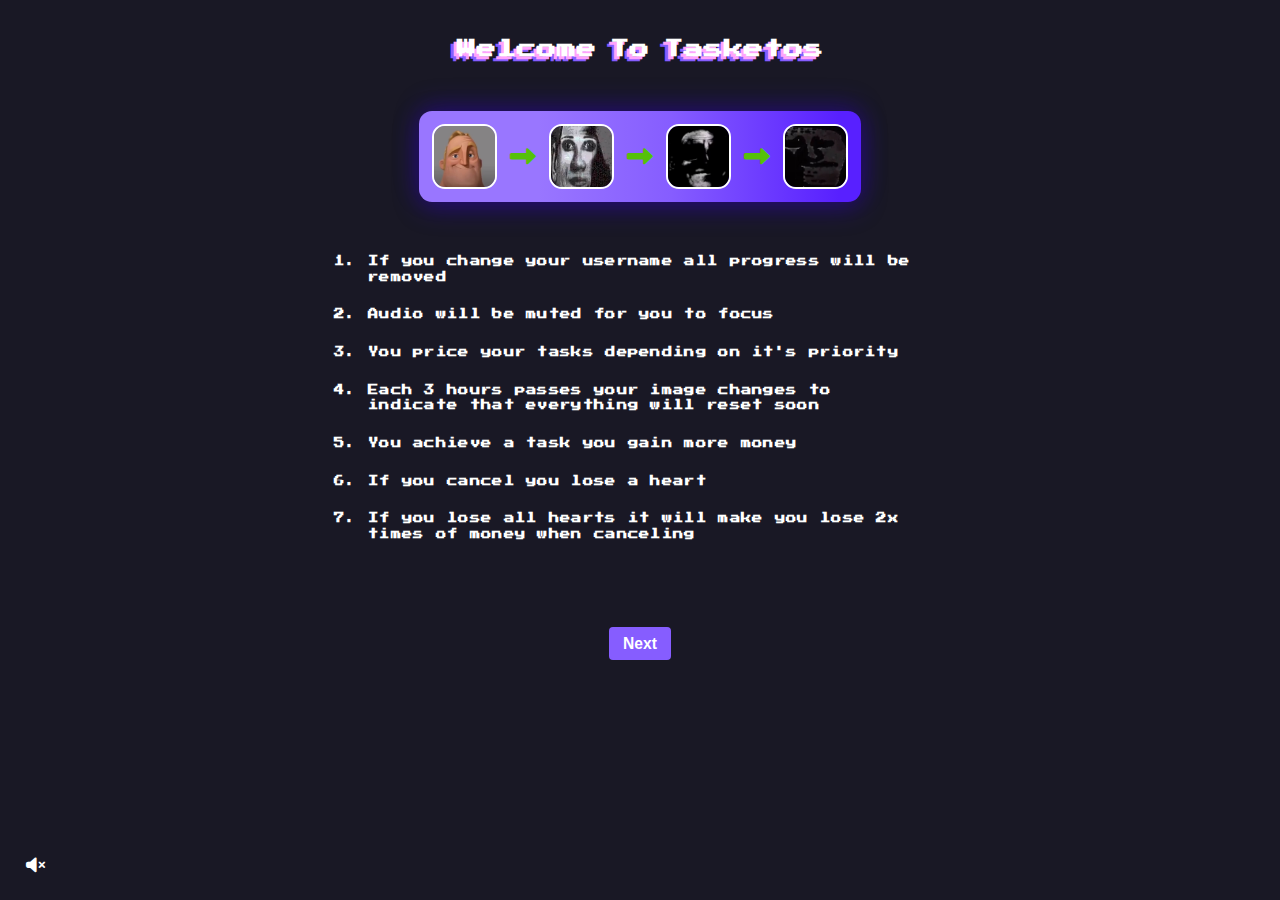
==== commit 86a230a6: "Ui & Ux fixes in styling  Fixed issue of alert of gems input + trip page + buttons and other  stylin" ====
--- a/login.html
+++ b/login.html
@@ -24,25 +24,30 @@
     </nav>
 
     <div class="trip">
-        <i id="audio" class="fa-solid fa-volume-xmark" style="position: absolute; color: white; font-size: 1.3rem; right: 3rem; top: 3rem; cursor: pointer;"></i>
-        <div class="h4-wrapper"><h4 class="trip-logo">Welcome To Tasketos</div></h4>
-        <div class="img-box">
-            <img src="imgs/inc1.JPG" alt="">
-            <i class="fa-solid fa-right-long"></i>
-            <img src="imgs/inc5.JPG" alt="">
-            <i class="fa-solid fa-right-long"></i>
-            <img src="imgs/inc8.JPG" alt="">    
+        <i id="audio" class="fa-solid fa-volume-xmark" style=" color: white; font-size: 1.3rem;  cursor: pointer;"></i>
+        <div class="wrapper">
+            
+            <div class="h4-wrapper"><h4 class="trip-logo">Welcome To Tasketos</div></h4>
+            <div class="img-box">
+                <img src="imgs/inc1.JPG" alt="">
+                <i class="fa-solid fa-right-long"></i>
+                <img src="imgs/inc4.JPG" alt="">
+                <i class="fa-solid fa-right-long"></i>
+                <img src="imgs/inc6.JPG" alt=""> 
+                <i class="fa-solid fa-right-long"></i>
+                <img src="imgs/inc8.JPG" alt="">    
+            </div>
+            <ol class="notes-box">
+                <li class="notes">If you change your username all progress will be removed</li>
+                <li class="notes">Audio will be muted for you to focus</li>
+                <li class="notes">You price your tasks depending on it's priority</li>
+                <li class="notes">Each 3 hours passes your image changes to indicate that everything will reset soon</li>
+                <li class="notes">You achieve a task you gain more money</li>
+                <li class="notes">If you cancel you lose a heart</li>
+                <li class="notes">If you lose all hearts it will make you lose 2x times of money when canceling</li>
+            </ol>
+            <button class="next">Next</button>
         </div>
-        <div class="notes-box">
-        <div class="notes">--You can change your username--</div>
-        <div class="notes">--Audio will be muted for you to focus--</div>
-        <div class="notes">--You price your tasks depending on it's priority--</div>
-        <div class="notes">--Each 3 hours passes your image changes to indicate that everything will reset soon--</div>
-        <div class="notes">--You achieve a task you gain more money--</div>
-        <div class="notes">--If you cancel you lose a heart--</div>
-        <div class="notes">--If you lose all hearts it will make you lose 2x times of money when canceling--</div>
-    </div>
-        <button class="next">Next</button>
     </div>
 
     <section class="login-sec">
--- a/style.css
+++ b/style.css
@@ -8,6 +8,7 @@
 .wrapper{
     width: 85vw;
     margin: 0 7.5vw;
+    position: relative;
 }
 
 body{
@@ -16,6 +17,14 @@
     height: 100vh;
     user-select: none;
     overflow: hidden;
+}
+
+#audio{
+    position: absolute;
+    left: 2rem;
+    bottom: 2rem;
+    z-index: 100;
+
 }
 
 a{
@@ -541,7 +550,7 @@
 }
 
 .alert {
-    opacity: 0;
+
     background-color: white;
     pointer-events: none;
     position: absolute;
@@ -561,8 +570,8 @@
 
 }
 
-.show{
-    opacity: 1;
+.hide{
+    opacity: 0;
 }
 
 
--- a/login.css
+++ b/login.css
@@ -1,49 +1,75 @@
-.trip{
+.trip {
     position: absolute;
     left: 0;
     top: 0;
-    width: 100%;
-    height: 100%;
     padding: 1rem 0;
     z-index: 1000;
     background-color: var(--dark);
-    display: flex;
-    flex-direction: column;
-    align-items: center;
-    padding: 5rem 0;
-    gap: 1rem;
     transition: 0.6s ease;
     -webkit-transition: 0.6s ease;
     -moz-transition: 0.6s ease;
     -ms-transition: 0.6s ease;
     -o-transition: 0.6s ease;
     color: white;
+    overflow: hidden;
+}
+
+
+.wrapper{
+    width: 85vw;
+    margin: 0 7.5vw;
+    position: relative;
+    
+}
+
+.trip, .trip .wrapper{
+    display: flex;
+    flex-direction: column;
+    align-items: center;
+    height: 100%;
+}
+
+.trip .wrapper{
+    padding-top: 2rem;
+    gap: 4rem;
+}
+
+
+#audio {
+    position: absolute;
+    bottom: 2rem;
+    right: 2rem;
+    width: fit-content;
+    height: fit-content;
 }
 
 .img-box{
     display: flex;
-    gap: 2rem;
-    margin: 8rem 0;
     align-items: center;
+    justify-content: center;
+    gap: 1rem;
+    padding: 1rem;
+    width: fit-content;
     color: var(--gem);
     font-size: 2rem;
     background: rgb(153,118,255);
-background: linear-gradient(90deg, rgba(153,118,255,1) 27%, rgba(134,93,255,1) 57%, rgba(88,32,255,1) 95%);
-    padding: 2rem;
+    background: linear-gradient(90deg, rgba(153,118,255,1) 27%, rgba(134,93,255,1) 57%, rgba(88,32,255,1) 95%);
+    
     border-radius: 1rem;
     -webkit-border-radius: 1rem;
     -moz-border-radius: 1rem;
     -ms-border-radius: 1rem;
     -o-border-radius: 1rem;
     box-shadow: 0rem 0.5rem 2rem #2f00ba74,0rem -0.5rem 2rem #2e00ba54;
+    
 }
 
 .notes-box{
     display: flex;
     flex-direction: column;
-    gap: 1rem;
+    gap: 1.2rem;
     margin-bottom: 2rem;
-    align-items: center;
+    width: 50%;
     
 }
 
@@ -51,9 +77,9 @@
     color: white;
     font-weight: bold;
     padding: 0 0 0.5rem 0;
-    font-size: 1.2rem;
+    font-size: 0.8rem;
     letter-spacing: 0.1rem;
-    
+    line-height: 1.2rem;
 }
 
 .img-box  img{
@@ -79,8 +105,8 @@
 .trip-logo{
     letter-spacing: 0rem;
     position: relative;
-    animation: welcome 2s linear infinite;
-    -webkit-animation: welcome 2s linear infinite;
+    animation: welcome 3s linear infinite alternate;
+    -webkit-animation: welcome 3s linear infinite alternate;
 }
 .trip-logo,.trip-logo::before,.trip-logo::after{
     font-family: 'Press Start 2P', cursive;
@@ -90,16 +116,28 @@
 
 @keyframes welcome {
     0%{
-        margin-left: 5rem;
-    }
+        transform: translateX(-50%);
+        -webkit-transform: translateX(-50%);
+        -moz-transform: translateX(-50%);
+        -ms-transform: translateX(-50%);
+        -o-transform: translateX(-50%);
+}
 
     50%{
-        margin-left: -5rem;
-    }
+        transform: translateX(0%);
+        -webkit-transform: translateX(0%);
+        -moz-transform: translateX(0%);
+        -ms-transform: translateX(0%);
+        -o-transform: translateX(0%);
+}
 
     100%{
-        margin-left: 5rem;
-    }
+        transform: translateX(50%);
+        -webkit-transform: translateX(50%);
+        -moz-transform: translateX(50%);
+        -ms-transform: translateX(50%);
+        -o-transform: translateX(50%);
+}
 }
 
 
@@ -151,6 +189,7 @@
     align-items: center;
     gap: 3rem;
     font-family: 'Press Start 2P', cursive;
+    
 
 }
 
@@ -198,7 +237,7 @@
 
 
 
-.login-sec .wrapper button , .trip button{
+.login-sec .wrapper .start , .trip .next{
     font-weight: bold;
     font-size: 1.2rem;
     background-color: var(--main);
@@ -218,7 +257,7 @@
 }
 
 
-.login-sec .wrapper button:hover , .trip button:hover{
+.login-sec .wrapper .start:hover , .trip .next:hover{
     
     background-color: var(--sec);
     color: white;
@@ -231,7 +270,7 @@
 
 @media (max-width:640px) {
     html{
-        font-size: 11px;
+        font-size: 9px;
     }
     
     .notes-box{
@@ -248,7 +287,7 @@
 @media (min-width:640px) {
     @media (max-width:900px) {
         html{
-            font-size: 12px;
+            font-size: 11px;
         }
 
         
@@ -260,7 +299,7 @@
 @media (min-width:900px) {
     @media (max-width:1200px) {
         html{
-            font-size: 13px;
+            font-size: 12px;
         }
 
     }
@@ -269,7 +308,7 @@
 @media (min-width:1200px) {
     @media (max-width:1500px) {
         html{
-            font-size: 14px;
+            font-size: 13px;
         }
 
     }
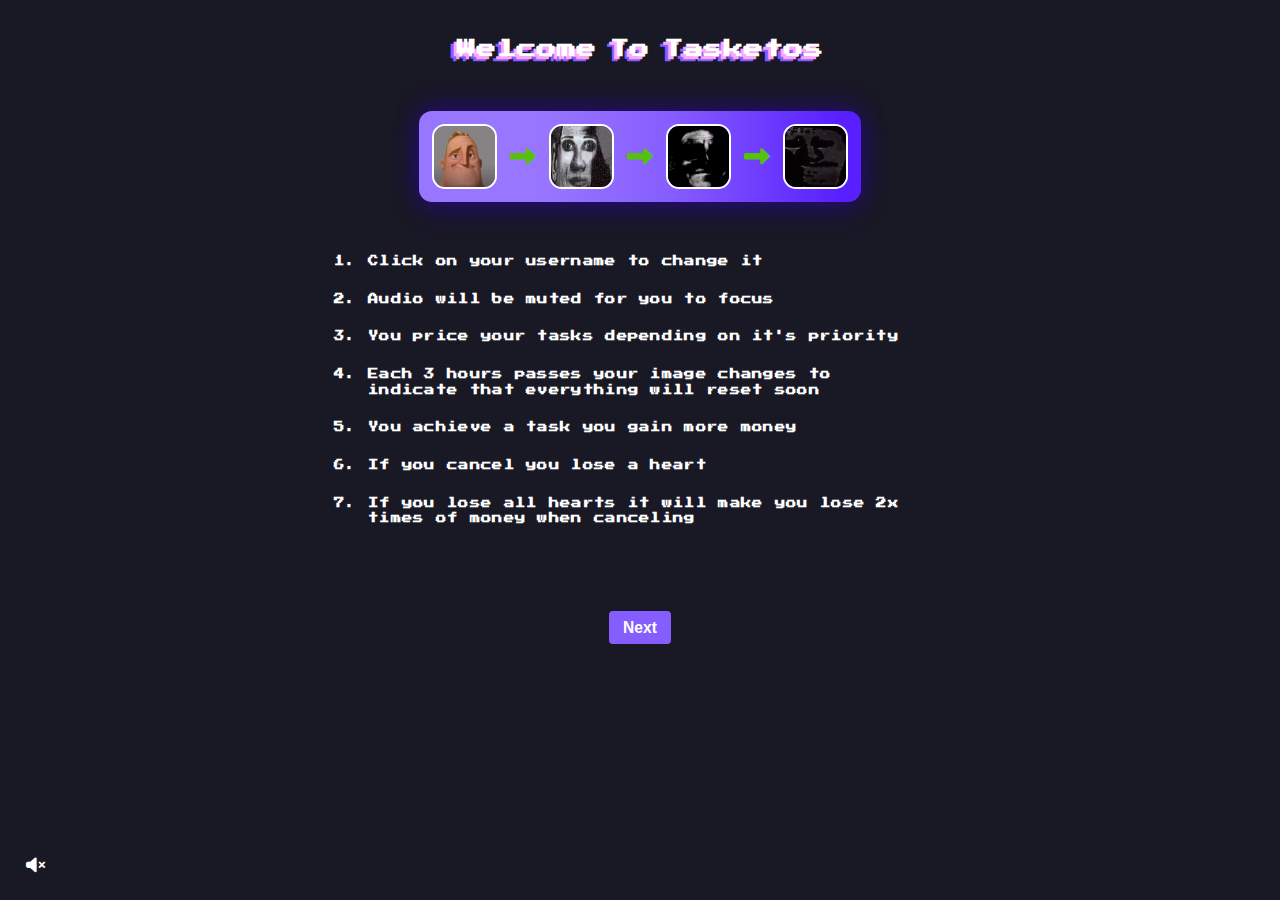
==== commit 4e8ee574: "correct statment as we now can save data" ====
--- a/login.html
+++ b/login.html
@@ -38,7 +38,7 @@
                 <img src="imgs/inc8.JPG" alt="">    
             </div>
             <ol class="notes-box">
-                <li class="notes">If you change your username all progress will be removed</li>
+                <li class="notes">Click on your username to change it</li>
                 <li class="notes">Audio will be muted for you to focus</li>
                 <li class="notes">You price your tasks depending on it's priority</li>
                 <li class="notes">Each 3 hours passes your image changes to indicate that everything will reset soon</li>
@@ -54,7 +54,7 @@
         <form class="wrapper">
 
         <h5 class="name-label">Type your name</h5>
-        <input class="inp-name" type="text">
+        <input class="inp-name" type="text" required>
         <button class="start">Start</button>
 
         </form>
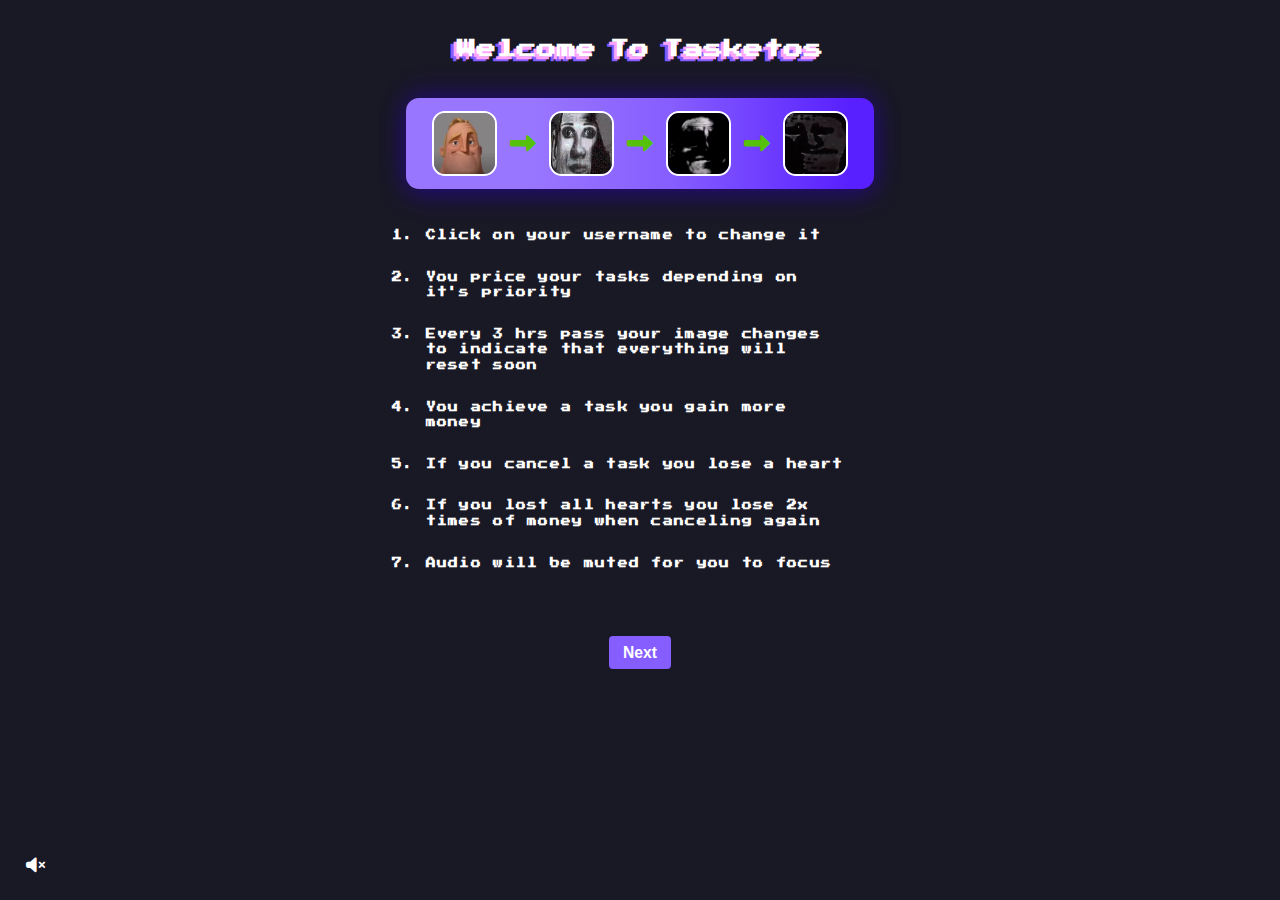
==== commit 167a632e: "performance & SEO optimizations" ====
--- a/login.html
+++ b/login.html
@@ -3,21 +3,43 @@
 <head>
     <meta charset="UTF-8">
     <meta name="viewport" content="width=device-width, initial-scale=1.0">
-    <title>Tasketos</title>
+    <meta name="description" content="Tasketos is your ultimate task management solution, helping you prioritize and complete tasks efficiently & in a new entertaining game-like way.">
+    <meta name="keywords" content="task management, productivity, task scheduler, Tasketos , tasketos , time management">
+    <title>Tasketos - Your Task Management Solution</title>
+    <link rel="preconnect" href="https://fonts.gstatic.com" crossorigin>
+    <link href="https://fonts.googleapis.com/css2?family=Press+Start+2P&display=swap" rel="stylesheet">
+    <link rel="stylesheet" href="https://cdnjs.cloudflare.com/ajax/libs/font-awesome/6.4.2/css/all.min.css">
     <link rel="stylesheet" href="style.css">
     <link rel="stylesheet" href="login.css">
     <link rel="preconnect" href="https://fonts.googleapis.com">
-<link rel="preconnect" href="https://fonts.gstatic.com" crossorigin>
-<link href="https://fonts.googleapis.com/css2?family=Press+Start+2P&display=swap" rel="stylesheet">
-<link rel="stylesheet" href="https://cdnjs.cloudflare.com/ajax/libs/font-awesome/6.4.2/css/all.min.css">
+    <style>
+        *{
+        box-sizing: border-box;
+        padding: 0;
+        margin: 0;
+    }
+
+    .wrapper{
+        width: 85vw;
+        margin: 0 7.5vw;
+        position: relative;
+    }
+
+    body{
+        font-family: 'Press Start 2P', cursive;
+        padding-top: 6.5rem;
+        height: 100vh;
+        user-select: none;
+        overflow: hidden;}
+    </style>
 </head>
 <body>
     <nav class="nav-el">
         <div class="wrapper">
-            <h3 class="logo"><a href="index.html">Tasketos</a></h3>
+            <h1 class="logo"><a href="login.html">Tasketos</a></h1>
             <div class="user">
-                <img class="user-img" src="imgs/ZZ.jpg" alt="">
-                <h6 class="username">Anonymous</h6>
+                <img width="40" height="40" class="user-img" src="imgs/user1.JPG" alt="User_Tasketos_Img">
+                <h2 class="username">Anonymous</h2>
                 
             </div>
         </div>
@@ -27,24 +49,24 @@
         <i id="audio" class="fa-solid fa-volume-xmark" style=" color: white; font-size: 1.3rem;  cursor: pointer;"></i>
         <div class="wrapper">
             
-            <div class="h4-wrapper"><h4 class="trip-logo">Welcome To Tasketos</div></h4>
+            <div class="h4-wrapper"><h2 class="trip-logo">Welcome To Tasketos</div></h2>
             <div class="img-box">
-                <img src="imgs/inc1.JPG" alt="">
+                <img width="80" height="80"  src="imgs/user1.JPG" alt="Tasketos User Image 1">
                 <i class="fa-solid fa-right-long"></i>
-                <img src="imgs/inc4.JPG" alt="">
+                <img width="80" height="80" src="imgs/user4.JPG" alt="Tasketos User Image 2">
                 <i class="fa-solid fa-right-long"></i>
-                <img src="imgs/inc6.JPG" alt=""> 
+                <img width="80" height="80" src="imgs/user6.JPG" alt="Tasketos User Image 3"> 
                 <i class="fa-solid fa-right-long"></i>
-                <img src="imgs/inc8.JPG" alt="">    
+                <img width="80" height="80" src="imgs/user8.JPG" alt="Tasketos User Image 4">    
             </div>
             <ol class="notes-box">
                 <li class="notes">Click on your username to change it</li>
+                <li class="notes">You price your tasks depending on it's priority</li>
+                <li class="notes">Every 3 hrs pass your image changes to indicate that everything will reset soon</li>
+                <li class="notes">You achieve a task you gain more money</li>
+                <li class="notes">If you cancel a task you lose a heart</li>
+                <li class="notes">If you lost all hearts you lose 2x times of money when canceling again</li>
                 <li class="notes">Audio will be muted for you to focus</li>
-                <li class="notes">You price your tasks depending on it's priority</li>
-                <li class="notes">Each 3 hours passes your image changes to indicate that everything will reset soon</li>
-                <li class="notes">You achieve a task you gain more money</li>
-                <li class="notes">If you cancel you lose a heart</li>
-                <li class="notes">If you lose all hearts it will make you lose 2x times of money when canceling</li>
             </ol>
             <button class="next">Next</button>
         </div>
@@ -60,6 +82,6 @@
         </form>
     </section>
     
-    <script type="module" src="login.js"></script>
+    <script type="module" src="login.js" defer></script>
 </body>
 </html>--- a/login.css
+++ b/login.css
@@ -31,7 +31,7 @@
 
 .trip .wrapper{
     padding-top: 2rem;
-    gap: 4rem;
+    gap: 3rem;
 }
 
 
@@ -49,12 +49,11 @@
     justify-content: center;
     gap: 1rem;
     padding: 1rem;
-    width: fit-content;
+    width: 36rem;
     color: var(--gem);
     font-size: 2rem;
     background: rgb(153,118,255);
     background: linear-gradient(90deg, rgba(153,118,255,1) 27%, rgba(134,93,255,1) 57%, rgba(88,32,255,1) 95%);
-    
     border-radius: 1rem;
     -webkit-border-radius: 1rem;
     -moz-border-radius: 1rem;
@@ -67,17 +66,17 @@
 .notes-box{
     display: flex;
     flex-direction: column;
-    gap: 1.2rem;
+    gap: 2rem;
     margin-bottom: 2rem;
-    width: 50%;
-    
-}
-
-.notes{
+    width: 33rem;
+    
+}
+
+.notes{ 
+
     color: white;
     font-weight: bold;
-    padding: 0 0 0.5rem 0;
-    font-size: 0.8rem;
+    font-size: 0.76rem;
     letter-spacing: 0.1rem;
     line-height: 1.2rem;
 }
@@ -103,6 +102,7 @@
 }
 
 .trip-logo{
+    font-size: 1.5rem;
     letter-spacing: 0rem;
     position: relative;
     animation: welcome 3s linear infinite alternate;
@@ -114,31 +114,7 @@
     
 }
 
-@keyframes welcome {
-    0%{
-        transform: translateX(-50%);
-        -webkit-transform: translateX(-50%);
-        -moz-transform: translateX(-50%);
-        -ms-transform: translateX(-50%);
-        -o-transform: translateX(-50%);
-}
-
-    50%{
-        transform: translateX(0%);
-        -webkit-transform: translateX(0%);
-        -moz-transform: translateX(0%);
-        -ms-transform: translateX(0%);
-        -o-transform: translateX(0%);
-}
-
-    100%{
-        transform: translateX(50%);
-        -webkit-transform: translateX(50%);
-        -moz-transform: translateX(50%);
-        -ms-transform: translateX(50%);
-        -o-transform: translateX(50%);
-}
-}
+
 
 
 
@@ -175,7 +151,7 @@
 }
 
 .login-sec .wrapper{
-    height: 20rem;
+    height: 16rem;
     width: 40rem;
     border-radius: 1rem;
     background-color: var(--dark);
@@ -187,7 +163,7 @@
     display: flex;
     flex-direction: column;
     align-items: center;
-    gap: 3rem;
+    gap: 2rem;
     font-family: 'Press Start 2P', cursive;
     
 
@@ -198,27 +174,6 @@
     -webkit-animation:color 4s ease infinite ;
 }
 
-@keyframes color {
-    0%{
-        color: white;
-    }
-    25%{
-        color: var(--main);
-    }
-
-    50%{
-        color: var(--sec);
-    }
-
-    75%{
-        color: var(--main);
-    }
-
-    100%{
-        color: white;
-    }
-
-}
 
 .login-sec .wrapper .inp-name{
     width: 100%;
@@ -229,6 +184,9 @@
     -moz-border-radius: 0.5rem;
     -ms-border-radius: 0.5rem;
     -o-border-radius: 0.5rem;
+    font-weight: 600;
+    font-size: 1.1rem;
+    
 }
 
 .login-sec .wrapper .inp-name:focus{
@@ -265,6 +223,53 @@
 }
 
 
+@keyframes color {
+    0%{
+        color: white;
+    }
+    25%{
+        color: var(--main);
+    }
+
+    50%{
+        color: var(--sec);
+    }
+
+    75%{
+        color: var(--main);
+    }
+
+    100%{
+        color: white;
+    }
+
+}
+
+@keyframes welcome {
+    0%{
+        transform: translateX(-50%);
+        -webkit-transform: translateX(-50%);
+        -moz-transform: translateX(-50%);
+        -ms-transform: translateX(-50%);
+        -o-transform: translateX(-50%);
+}
+
+    50%{
+        transform: translateX(0%);
+        -webkit-transform: translateX(0%);
+        -moz-transform: translateX(0%);
+        -ms-transform: translateX(0%);
+        -o-transform: translateX(0%);
+}
+
+    100%{
+        transform: translateX(50%);
+        -webkit-transform: translateX(50%);
+        -moz-transform: translateX(50%);
+        -ms-transform: translateX(50%);
+        -o-transform: translateX(50%);
+}
+}
 
 /************************resposive*****************************/
 
